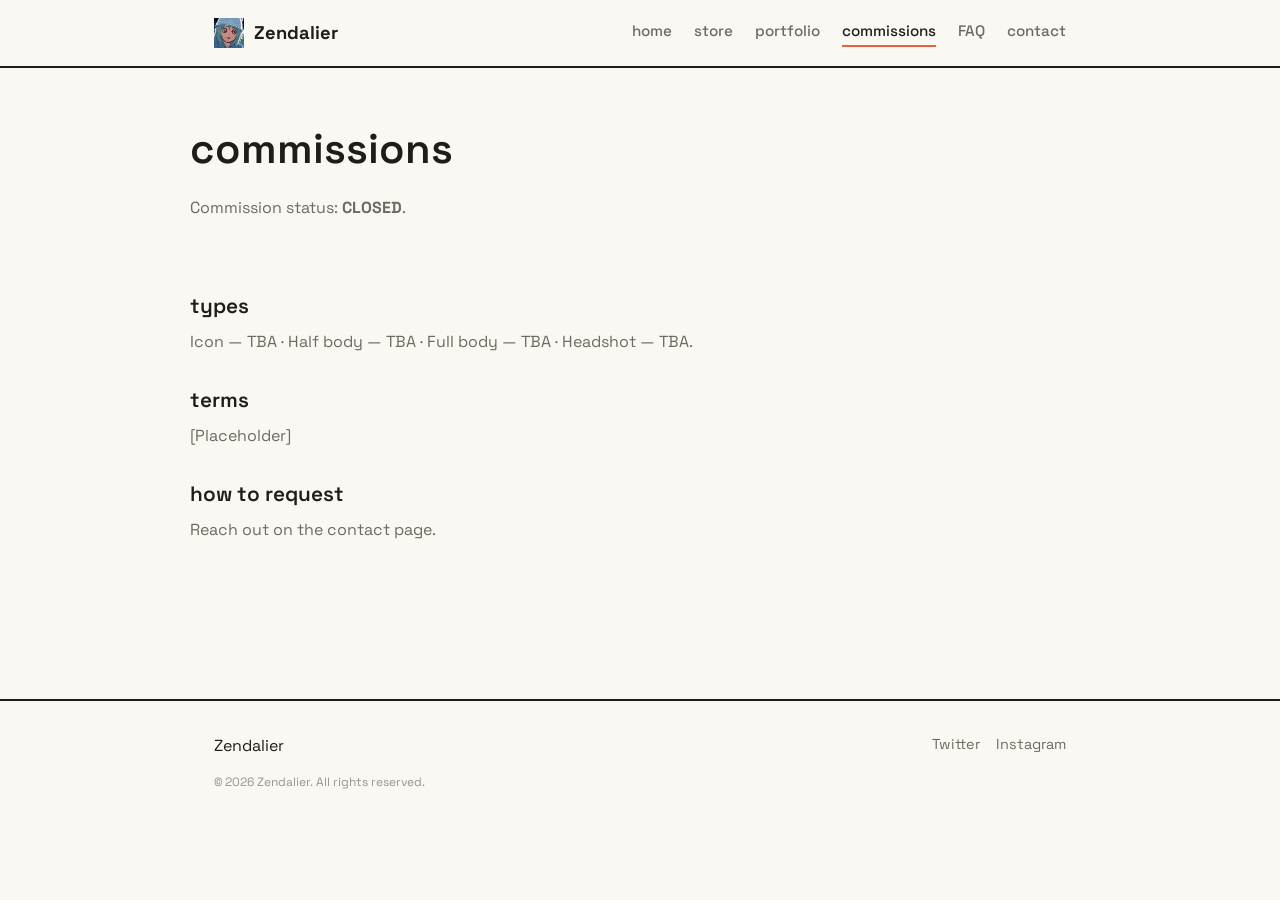
==== commissions.html @ 74c923c3 "initial commit" ====
<!DOCTYPE html>
<html lang="en">
<head>
  <meta charset="UTF-8">
  <meta name="viewport" content="width=device-width, initial-scale=1.0">
  <title>commissions — Zendalier</title>
  <link rel="stylesheet" href="css/style.css">
</head>
<body>

  <header class="site-header">
    <div class="site-header__inner">
      <a class="brand" href="index.html">
        <img src="assets/images/logomark.jpg" alt="">
        Zendalier
      </a>
      <nav class="main-nav" id="main-nav">
        <a href="index.html">home</a>
        <a href="store.html">store</a>
        <a href="portfolio.html">portfolio</a>
        <a href="commissions.html" aria-current="page">commissions</a>
        <a href="faq.html">FAQ</a>
        <a href="contact.html">contact</a>
      </nav>
      <button class="nav-burger" id="nav-burger" aria-label="Toggle menu" aria-expanded="false" aria-controls="main-nav">
        <span></span><span></span><span></span>
      </button>
    </div>
  </header>

  <main>
    <section class="page-hero container">
      <h1>commissions</h1>
      <p>Commission status: <strong>CLOSED</strong>.</p>
    </section>

    <section class="prose container">
      <h2>types</h2>
      <p>Icon — TBA · Half body — TBA · Full body — TBA · Headshot — TBA.</p>

      <h2>terms</h2>
      <p>[Placeholder]</p>

      <h2>how to request</h2>
      <p>Reach out on the <a href="contact.html">contact page</a>.</p>
    </section>
  </main>

  <footer class="site-footer">
    <div class="site-footer__inner">
      <span>Zendalier</span>
      <div class="site-footer__socials">
        <a href="https://x.com/Zendalier" >Twitter</a>
        <a href="https://www.instagram.com/zendalier/" >Instagram</a>
      </div>
      <p class="site-footer__legal">&copy; 2026 Zendalier. All rights reserved.</p>
    </div>
  </footer>

  <script src="js/script.js"></script>
</body>
</html>
---- css/style.css ----
/* =========================================================
   TOKENS — change these to re-theme the whole site
   ========================================================= */
@import url('https://fonts.googleapis.com/css2?family=Space+Grotesk:wght@400;500;600;700&display=swap');

:root {
  --color-bg: #FAF8F3;
  --color-surface: #FFFFFF;
  --color-ink: #201D18;
  --color-ink-soft: #6E6A61;
  --color-border: #E7E2D6;
  --color-accent: #E8603C;
  --color-accent-ink: #7A2E17;

  --font-display: 'Space Grotesk', ui-rounded, system-ui, sans-serif;
  --font-body: 'Space Grotesk', system-ui, sans-serif;

  --radius-md: 0px;
  --radius-lg: 0px;
  --content-width: 900px;
}

/* =========================================================
   RESET / BASE
   ========================================================= */
* { box-sizing: border-box; }
body {
  margin: 0;
  background: var(--color-bg);
  color: var(--color-ink);
  font-family: var(--font-body);
  line-height: 1.6;
}
img { max-width: 100%; display: block; }
a { color: inherit; text-decoration: none; }
h1, h2, h3 {
  font-family: var(--font-display);
  font-weight: 600;
  line-height: 1.2;
  margin: 0 0 0.5em;
}
p { margin: 0 0 1em; color: var(--color-ink-soft); }
:focus-visible { outline: 3px solid var(--color-accent); outline-offset: 2px; }

.container {
  max-width: var(--content-width);
  margin: 0 auto;
  padding: 0 24px;
}

.section-title {
  padding-bottom: 16px;
  border-bottom: 2px solid var(--color-ink);
  margin-bottom: 1em;
}

/* =========================================================
   BUTTONS
   ========================================================= */
.btn {
  display: inline-flex;
  align-items: center;
  gap: 8px;
  padding: 12px 22px; 
  border-radius: 0px;
  border: 2px solid var(--color-ink);
  background: var(--color-surface);
  color: var(--color-ink);
  font-family: var(--font-display);
  font-weight: 600;
}
.btn:hover { background: var(--color-ink); color: var(--color-surface); }
.btn--primary { background: var(--color-accent); border-color: var(--color-accent); color: var(--color-surface); }
.btn--primary:hover { background: var(--color-accent-ink); border-color: var(--color-accent-ink); }

/* =========================================================
   HEADER / NAV
   ========================================================= */
.site-header {
  border-bottom: 2px solid var(--color-ink);
}
.site-header__inner {
  max-width: var(--content-width);
  margin: 0 auto;
  padding: 18px 24px;
  display: flex;
  align-items: center;
  gap: 24px;
}
.brand {
  display: flex;
  align-items: center;
  gap: 10px;
  margin-right: auto;
  font-family: var(--font-display);
  font-weight: 700;
  font-size: 1.15rem;
}
.brand img { width: 30px; height: 30px; }

.main-nav {
  display: flex;
  gap: 22px;
}
.main-nav a {
  font-size: 0.95rem;
  font-weight: 500;
  color: var(--color-ink-soft);
  border-bottom: 2px solid transparent;
  padding-bottom: 2px;
}
.main-nav a:hover,
.main-nav a[aria-current="page"] {
  color: var(--color-ink);
  border-bottom-color: var(--color-accent);
}

.nav-burger {
  display: none;
  flex-direction: column;
  gap: 5px;
  width: 30px;
  background: none;
  border: none;
}
.nav-burger span { display: block; height: 2px; background: var(--color-ink); }

@media (max-width: 640px) {
  .main-nav {
    position: absolute;
    left: 0; right: 0; top: 68px;
    background: var(--color-bg);
    border-bottom: 2px solid var(--color-ink);
    flex-direction: column;
    padding: 14px 24px 18px;
    gap: 10px;
    display: none;
  }
  .main-nav.is-open { display: flex; }
  .nav-burger { display: flex; }
}

/* =========================================================
   HERO (home page)
   ========================================================= */
.hero { padding: 64px 0 40px; }
.hero__title { font-size: clamp(2.2rem, 5vw, 3.2rem); }
.hero__title span { color: var(--color-accent); }
.hero__subtitle { max-width: 50ch; font-size: 1.05rem; }
.hero__actions { display: flex; gap: 14px; margin-top: 8px; flex-wrap: wrap; }

.hero {
  position: relative;
  overflow: hidden;
  min-height: 70vh;
  display: flex;
  align-items: center;
}
.hero__bg {
  position: absolute;
  inset: 0;
  width: 100%;
  height: 100%;
  object-fit: cover;
  object-position: center;
  z-index: 0;
}
.hero__content {
  position: relative;
  z-index: 1;
  margin: 0;
  padding-left: clamp(24px, 8vw, 125px);
  padding-right: 24px;
}
.hero__content .hero__title,
.hero__content .hero__subtitle {
  color: var(--color-bg);
  text-shadow: 2px 2px 0 rgba(0,0,0,0.8), 0 0 12px rgba(0,0,0,0.5);
}

/* =========================================================
   GENERIC PAGE SECTIONS
   ========================================================= */
.page-hero { padding: 56px 0 8px; }
.page-hero h1 { font-size: clamp(2rem, 4vw, 2.6rem); }
.page-hero p { max-width: 60ch; }

.prose { padding: 16px 0 80px; }
.prose h2 { margin-top: 1.6em; font-size: 1.3rem; color: var(--color-ink); }
.prose p { max-width: 66ch; }

/* SOCIALS SECTION */
.socials { padding: 40px 0 40px; text-align: center; }
.socials__title { font-size: clamp(2.2rem, 3vw, 3.2rem); }

.socials__links {
  display: flex;
  justify-content: center;
  flex-wrap: wrap;
  gap: 14px;
  margin-top: 20px;
}
.socials__links .btn {
  min-width: 160px;
  justify-content: center;
}

/* PROJECTS SECTION */
.projects { padding: 40px 0 40px; text-align: center; }
.projects__title { font-size: clamp(2.2rem, 3vw, 3.2rem); }

/* INTEREST SECTION */
.interest { padding: 40px 0 40px; text-align: center; }
.interest__title { font-size: clamp(2.2rem, 3vw, 3.2rem); }

.card-grid {
  display: grid;
  grid-template-columns: repeat(auto-fit, minmax(240px, 1fr));
  gap: 24px;
  margin-top: 24px;
  text-align: left;
}
.info-card {
  display: flex;
  flex-direction: column;
  border: 2px solid var(--color-ink);
  background: var(--color-surface);
}
.info-card__image {
  width: 100%;
  aspect-ratio: 4 / 3;
  object-fit: cover;
  border-bottom: 2px solid var(--color-ink);
}
.info-card__body {
  padding: 20px;
  display: flex;
  flex-direction: column;
  gap: 8px;
  flex: 1;
}
.info-card__body h3 { margin: 0; }
.info-card__body p { flex: 1; }
.info-card__actions {
  display: flex;
  gap: 10px;
  flex-wrap: wrap;
  margin-top: 8px;
}

/* Store redirect page */
.store-card {
  margin-top: 24px;
  padding: 32px;
  border: 2px solid var(--color-ink);
  border-radius: var(--radius-md);
  background: var(--color-surface);
  max-width: 480px;
}
.store-card p { margin-bottom: 20px; }

.portfolio-card {
  margin-top: 24px;
  padding: 32px;
  border: 2px solid var(--color-ink);
  border-radius: var(--radius-md);
  background: var(--color-surface);
  width: 100%;
}
.portfolio-card p { margin-bottom: 20px; }

/* FAQ accordion (native <details>, no JS) */
.faq-item { border-bottom: 1px solid var(--color-border); padding: 16px 0; }
.faq-item summary {
  cursor: pointer;
  font-family: var(--font-display);
  font-weight: 600;
  color: var(--color-ink);
}

.faq-item p { margin: 10px 0 0; }

/* Contact links */
.contact-links {
  display: flex;
  flex-direction: column;
  gap: 12px;
  max-width: 360px;
  margin-top: 24px;
}
.contact-links a {
  display: flex;
  align-items: center;
  justify-content: space-between;
  padding: 14px 18px;
  border: 1.5px solid var(--color-border);
  border-radius: var(--radius-md);
  background: var(--color-surface);
  color: var(--color-ink);
  font-weight: 500;
}
.contact-links a:hover { border-color: var(--color-accent); color: var(--color-accent-ink); }

/* =========================================================
   FOOTER
   ========================================================= */
.site-footer {
  margin-top: 60px;
  border-top: 2px solid var(--color-ink);
}
.site-footer__inner {
  max-width: var(--content-width);
  margin: 0 auto;
  padding: 32px 24px;
  display: flex;
  flex-wrap: wrap;
  justify-content: space-between;
  gap: 14px;
}
.site-footer__socials { display: flex; gap: 16px; }
.site-footer__socials a { font-size: 0.9rem; color: var(--color-ink-soft); }
.site-footer__socials a:hover { color: var(--color-accent-ink); }
.site-footer__legal { width: 100%; font-size: 0.75rem; color: var(--color-ink-soft); opacity: 0.7; }
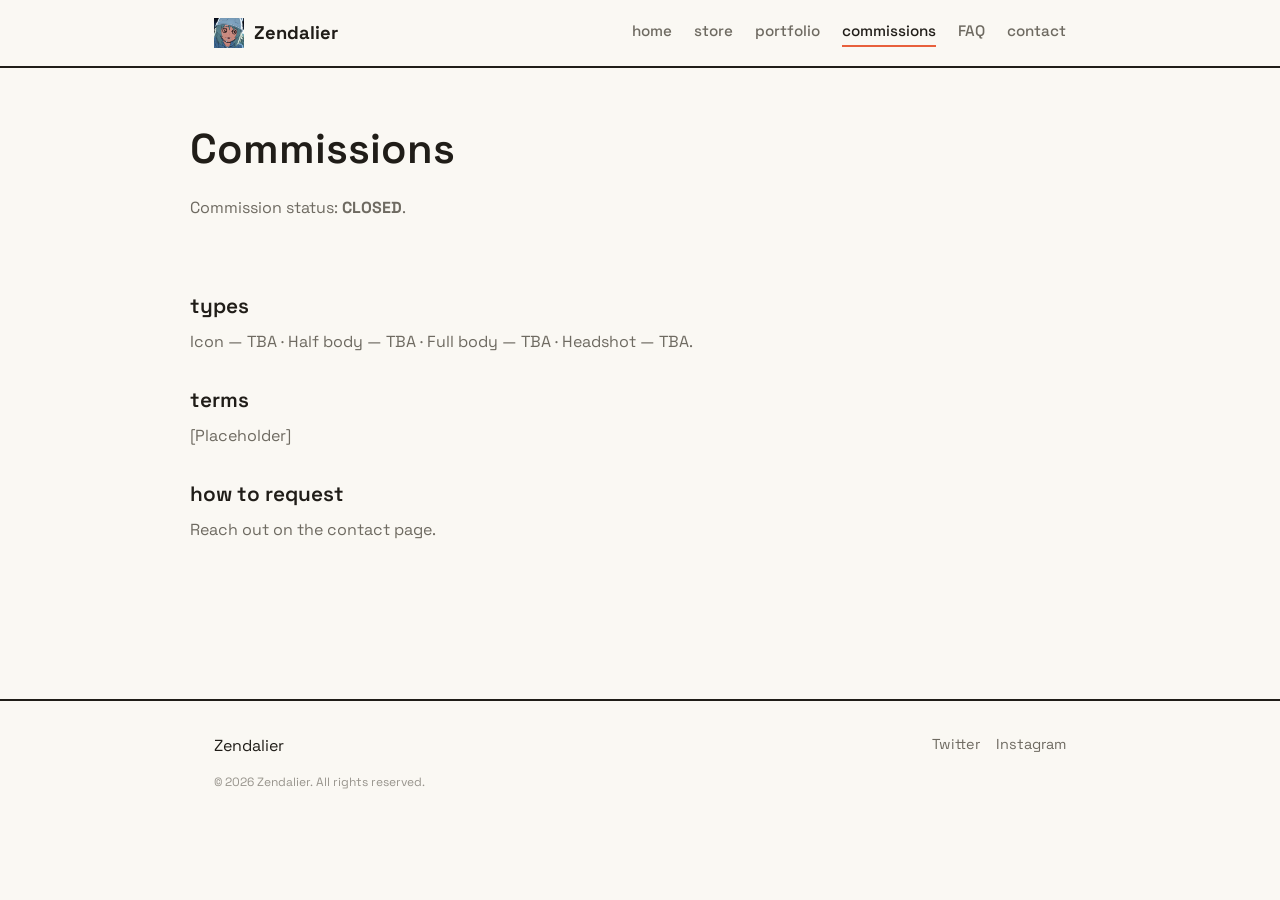
==== commit 7e836d11: "further updates" ====
--- a/commissions.html
+++ b/commissions.html
@@ -30,7 +30,7 @@
 
   <main>
     <section class="page-hero container">
-      <h1>commissions</h1>
+      <h1>Commissions</h1>
       <p>Commission status: <strong>CLOSED</strong>.</p>
     </section>
 
--- a/css/style.css
+++ b/css/style.css
@@ -248,6 +248,42 @@
   margin-top: 8px;
 }
 
+/*portfolio page*/
+.portfolio-card-grid {
+  display: grid;
+  grid-template-columns: repeat(auto-fit, minmax(240px, 1fr));
+  gap: 24px;
+  margin-top: 24px;
+  text-align: left;
+}
+.portfolio-info-card {
+  display: flex;
+  flex-direction: row;
+  border: 2px solid var(--color-ink);
+  background: var(--color-surface);
+}
+.portfolio-info-card__image {
+  width: 240px;
+  aspect-ratio: 4 / 3;
+  object-fit: cover;
+  border-right: 2px solid var(--color-ink);
+}
+.portfolio-info-card__body {
+  padding: 20px;
+  display: flex;
+  flex-direction: column;
+  gap: 8px;
+  flex: 1;
+}
+.portfolio-info-card__body h3 { margin: 0; }
+.portfolio-info-card__body p { flex: 1; }
+.portfolio-info-card__actions {
+  display: flex;
+  gap: 10px;
+  flex-wrap: wrap;
+  margin-top: 8px;
+}
+
 /* Store redirect page */
 .store-card {
   margin-top: 24px;
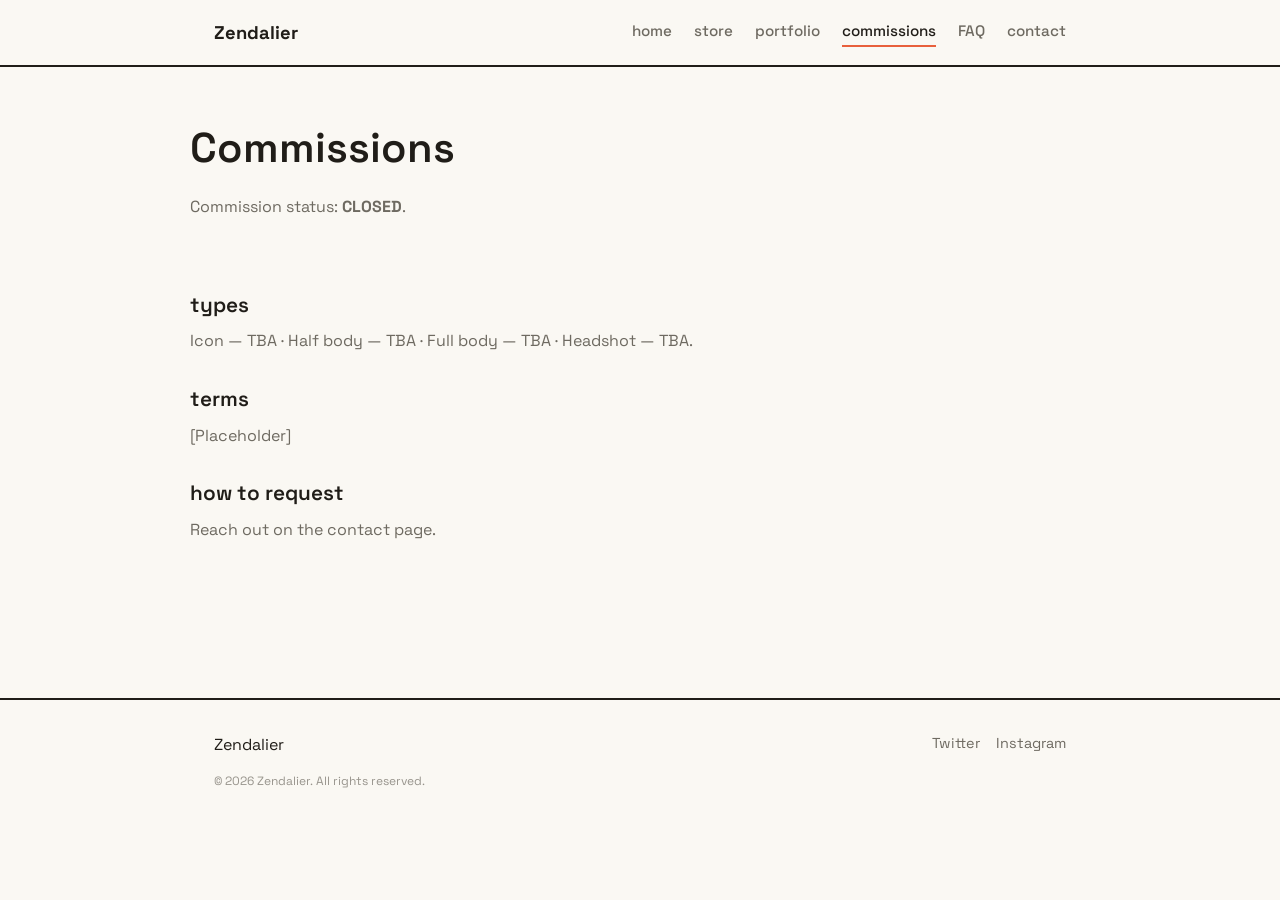
==== commit 2b2c8bbb: "updates" ====
--- a/commissions.html
+++ b/commissions.html
@@ -11,7 +11,7 @@
   <header class="site-header">
     <div class="site-header__inner">
       <a class="brand" href="index.html">
-        <img src="assets/images/logomark.jpg" alt="">
+<!--        <img src="assets/images/logomark.jpg" alt=""> -->
         Zendalier
       </a>
       <nav class="main-nav" id="main-nav">
@@ -51,7 +51,7 @@
       <span>Zendalier</span>
       <div class="site-footer__socials">
         <a href="https://x.com/Zendalier" >Twitter</a>
-        <a href="https://www.instagram.com/zendalier/" >Instagram</a>
+        <a href="https://www.instagram.com/zendalierx/" >Instagram</a>
       </div>
       <p class="site-footer__legal">&copy; 2026 Zendalier. All rights reserved.</p>
     </div>
--- a/css/style.css
+++ b/css/style.css
@@ -143,7 +143,7 @@
 /* =========================================================
    HERO (home page)
    ========================================================= */
-.hero { padding: 64px 0 40px; }
+.hero { padding: 64px 0 40px; border-bottom: 2px solid var(--color-ink); }
 .hero__title { font-size: clamp(2.2rem, 5vw, 3.2rem); }
 .hero__title span { color: var(--color-accent); }
 .hero__subtitle { max-width: 50ch; font-size: 1.05rem; }
@@ -172,10 +172,15 @@
   padding-left: clamp(24px, 8vw, 125px);
   padding-right: 24px;
 }
-.hero__content .hero__title,
+.hero__content .hero__title {
+  color: var(--color-ink);
+  text-shadow: 2px 2px 0 rgba(230, 230, 230, 0.8), 0 0 12px rgba(230, 230, 230, 0.8);
+  
+}
 .hero__content .hero__subtitle {
-  color: var(--color-bg);
-  text-shadow: 2px 2px 0 rgba(0,0,0,0.8), 0 0 12px rgba(0,0,0,0.5);
+  color: var(--color-ink);
+  text-shadow: 2px 2px 0 rgba(230, 230, 230, 0.8), 0 0 12px rgba(230, 230, 230, 0.8);
+  font-size: x-large;
 }
 
 /* =========================================================
